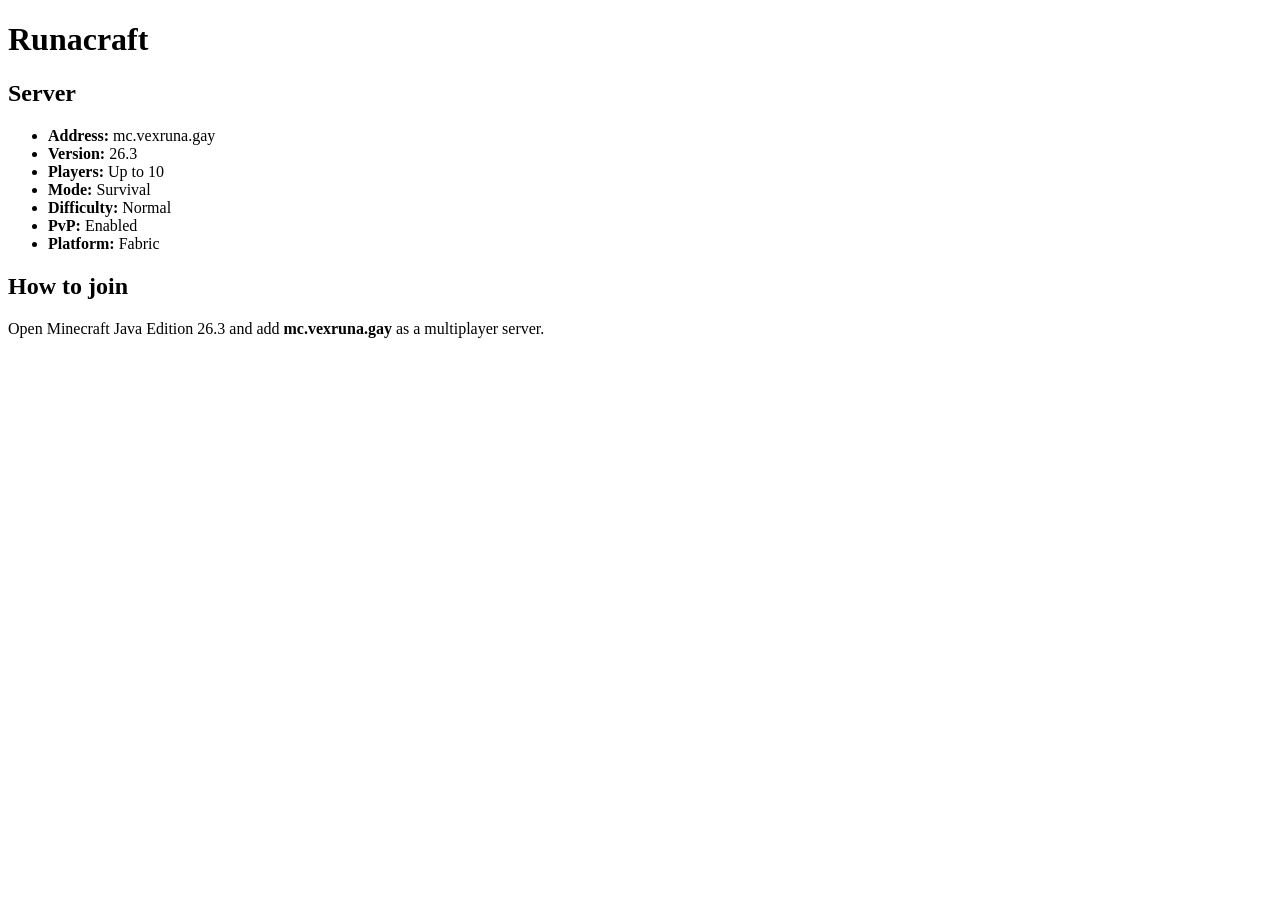
==== index.html @ 1ed74317 "Init" ====
<!DOCTYPE html>
<html lang="en">
	<head>
		<meta charset="UTF-8">
		<meta name="viewport" content="width=device-width, initial-scale=1">
		<title>Vexruna's game servers</title>
		<link href="css/style.css" rel="stylesheet">
	</head>
	<body>
		<main>
			<h1>Runacraft</h1>

			<h2>Server</h2>
			<ul>
				<li><strong>Address:</strong>
				mc.vexruna.gay</li>
				<li><strong>Version:</strong>
				26.3</li>
				<li><strong>Players:</strong>
				Up to 10</li>
				<li><strong>Mode:</strong>
				Survival</li>
				<li><strong>Difficulty:</strong>
				Normal</li>
				<li><strong>PvP:</strong>
				Enabled</li>
				<li><strong>Platform:</strong>
				Fabric</li>
			</ul>
			<h2>How to join</h2>
			<p>
				Open Minecraft Java Edition 26.3 and add
				<strong>mc.vexruna.gay</strong>
				as a multiplayer server.
			</p>
		</main>
	</body>
</html>
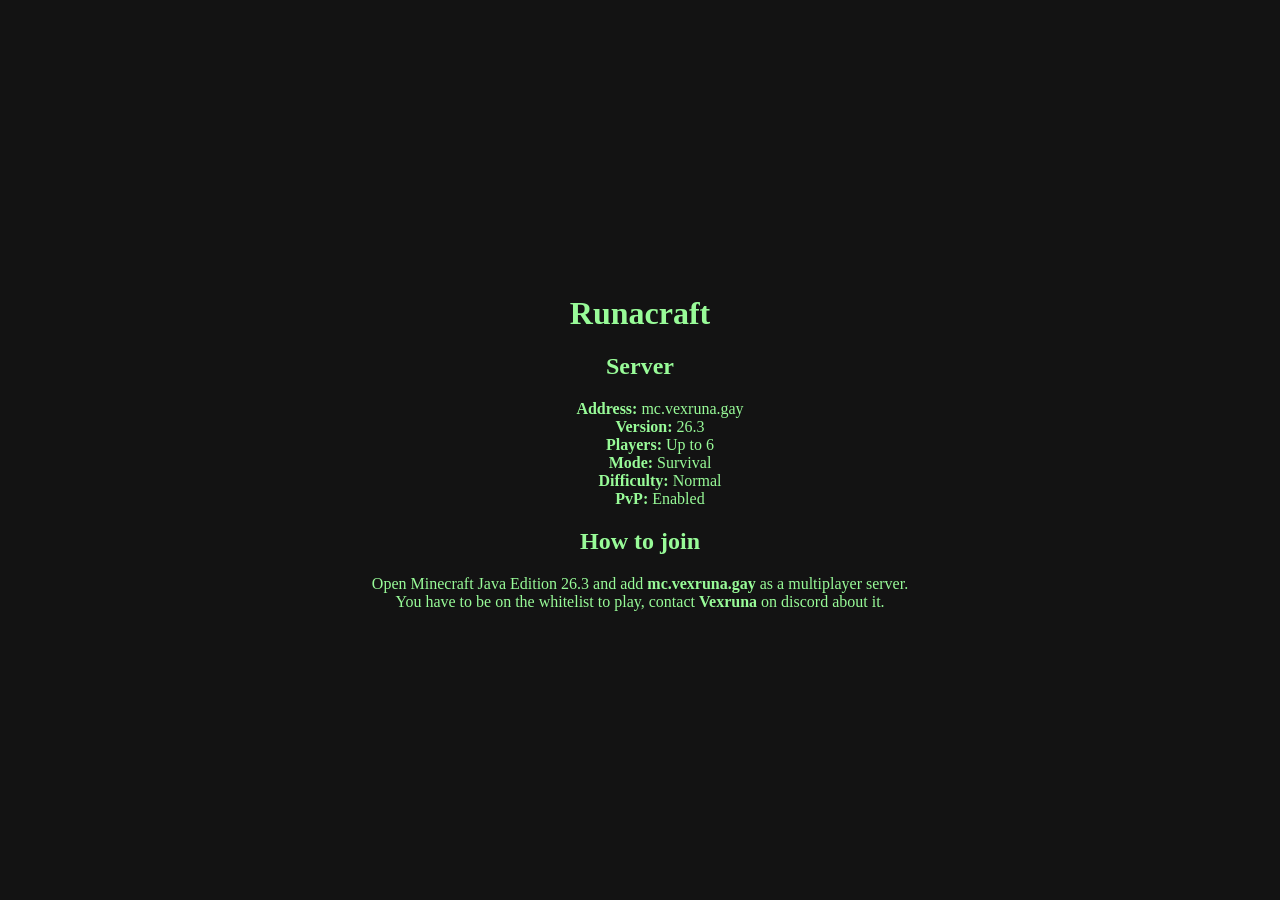
==== commit 7b0d22d3: "Added css" ====
--- a/index.html
+++ b/index.html
@@ -9,7 +9,6 @@
 	<body>
 		<main>
 			<h1>Runacraft</h1>
-
 			<h2>Server</h2>
 			<ul>
 				<li><strong>Address:</strong>
@@ -17,21 +16,22 @@
 				<li><strong>Version:</strong>
 				26.3</li>
 				<li><strong>Players:</strong>
-				Up to 10</li>
+				Up to 6</li>
 				<li><strong>Mode:</strong>
 				Survival</li>
 				<li><strong>Difficulty:</strong>
 				Normal</li>
 				<li><strong>PvP:</strong>
 				Enabled</li>
-				<li><strong>Platform:</strong>
-				Fabric</li>
 			</ul>
 			<h2>How to join</h2>
 			<p>
 				Open Minecraft Java Edition 26.3 and add
 				<strong>mc.vexruna.gay</strong>
-				as a multiplayer server.
+				as a multiplayer server. <br>
+				You have to be on the whitelist to play,
+				contact <strong>Vexruna</strong>
+				on discord about it.
 			</p>
 		</main>
 	</body>
--- a/css/style.css
+++ b/css/style.css
@@ -0,0 +1,24 @@
+html,
+body {
+	height: 100%;
+}
+
+body {
+	display: flex;
+	background-color: #131313;
+	color: palegreen;
+	height: 100vh;
+	margin: 0;
+	padding: 0;
+	justify-content: center;
+	align-items: center;
+	text-align: center;
+}
+
+main {
+	flex: 1;
+}
+
+ul {
+	list-style: none;
+}
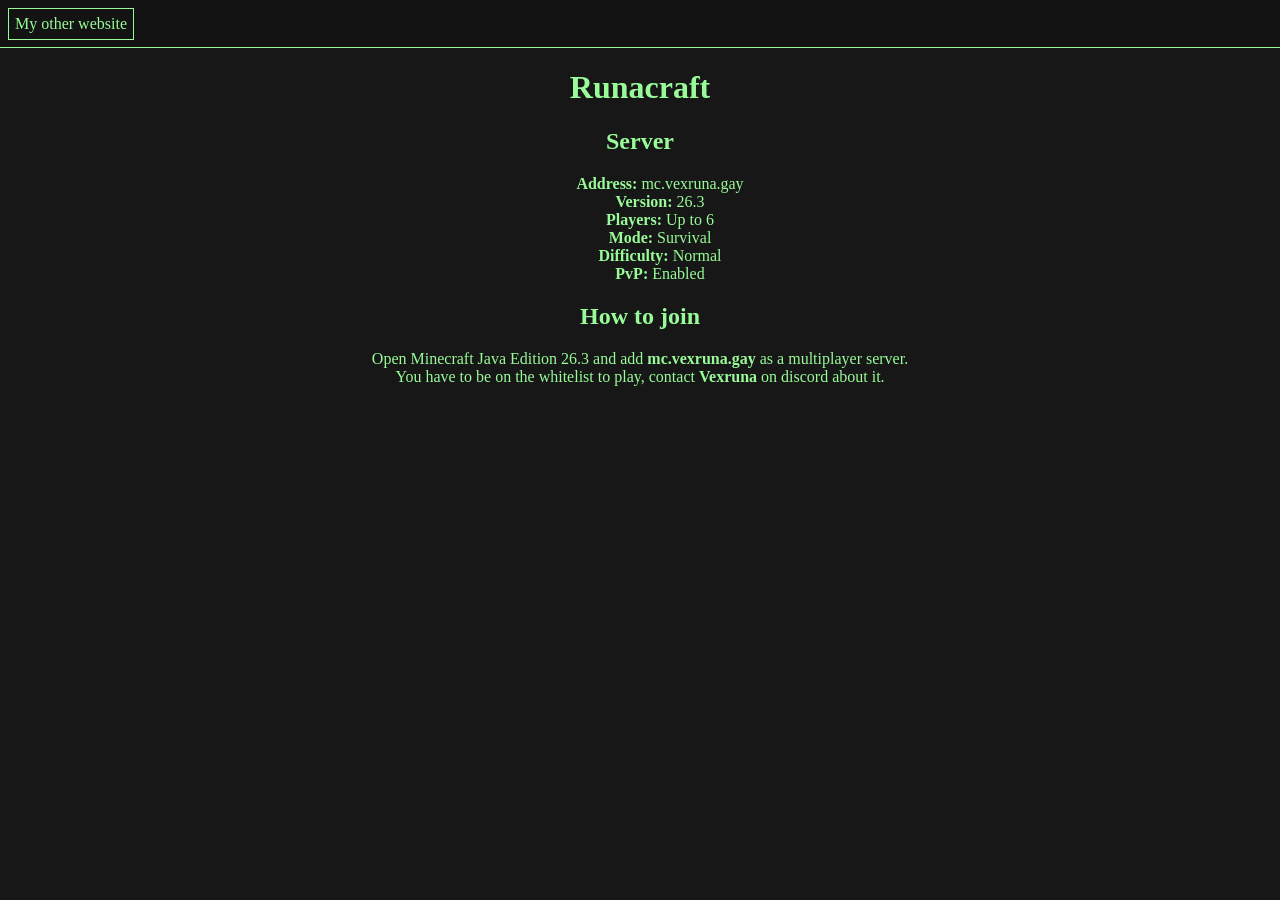
==== commit afeb9fa9: "Added a workflow and modified the style" ====
--- a/index.html
+++ b/index.html
@@ -7,6 +7,9 @@
 		<link href="css/style.css" rel="stylesheet">
 	</head>
 	<body>
+		<header>
+			<a href="https://vexruna.com">My other website</a>
+		</header>
 		<main>
 			<h1>Runacraft</h1>
 			<h2>Server</h2>
--- a/css/style.css
+++ b/css/style.css
@@ -5,7 +5,8 @@
 
 body {
 	display: flex;
-	background-color: #131313;
+	flex-flow: column nowrap;
+	background-color: #171717;
 	color: palegreen;
 	height: 100vh;
 	margin: 0;
@@ -15,6 +16,27 @@
 	text-align: center;
 }
 
+header {
+	display: flex;
+	padding: 0;
+	margin: 0;
+	height: 47px;
+	width: 100%;
+	background-color: #131313;
+	color: palegreen;
+	align-items: center;
+	border-bottom: solid 1px palegreen;
+	gap: 16px;
+}
+
+a {
+	text-decoration: none;
+	color: palegreen;
+	border: solid 1px palegreen;
+	padding: 6px;
+	margin: 0 8px;
+}
+
 main {
 	flex: 1;
 }
